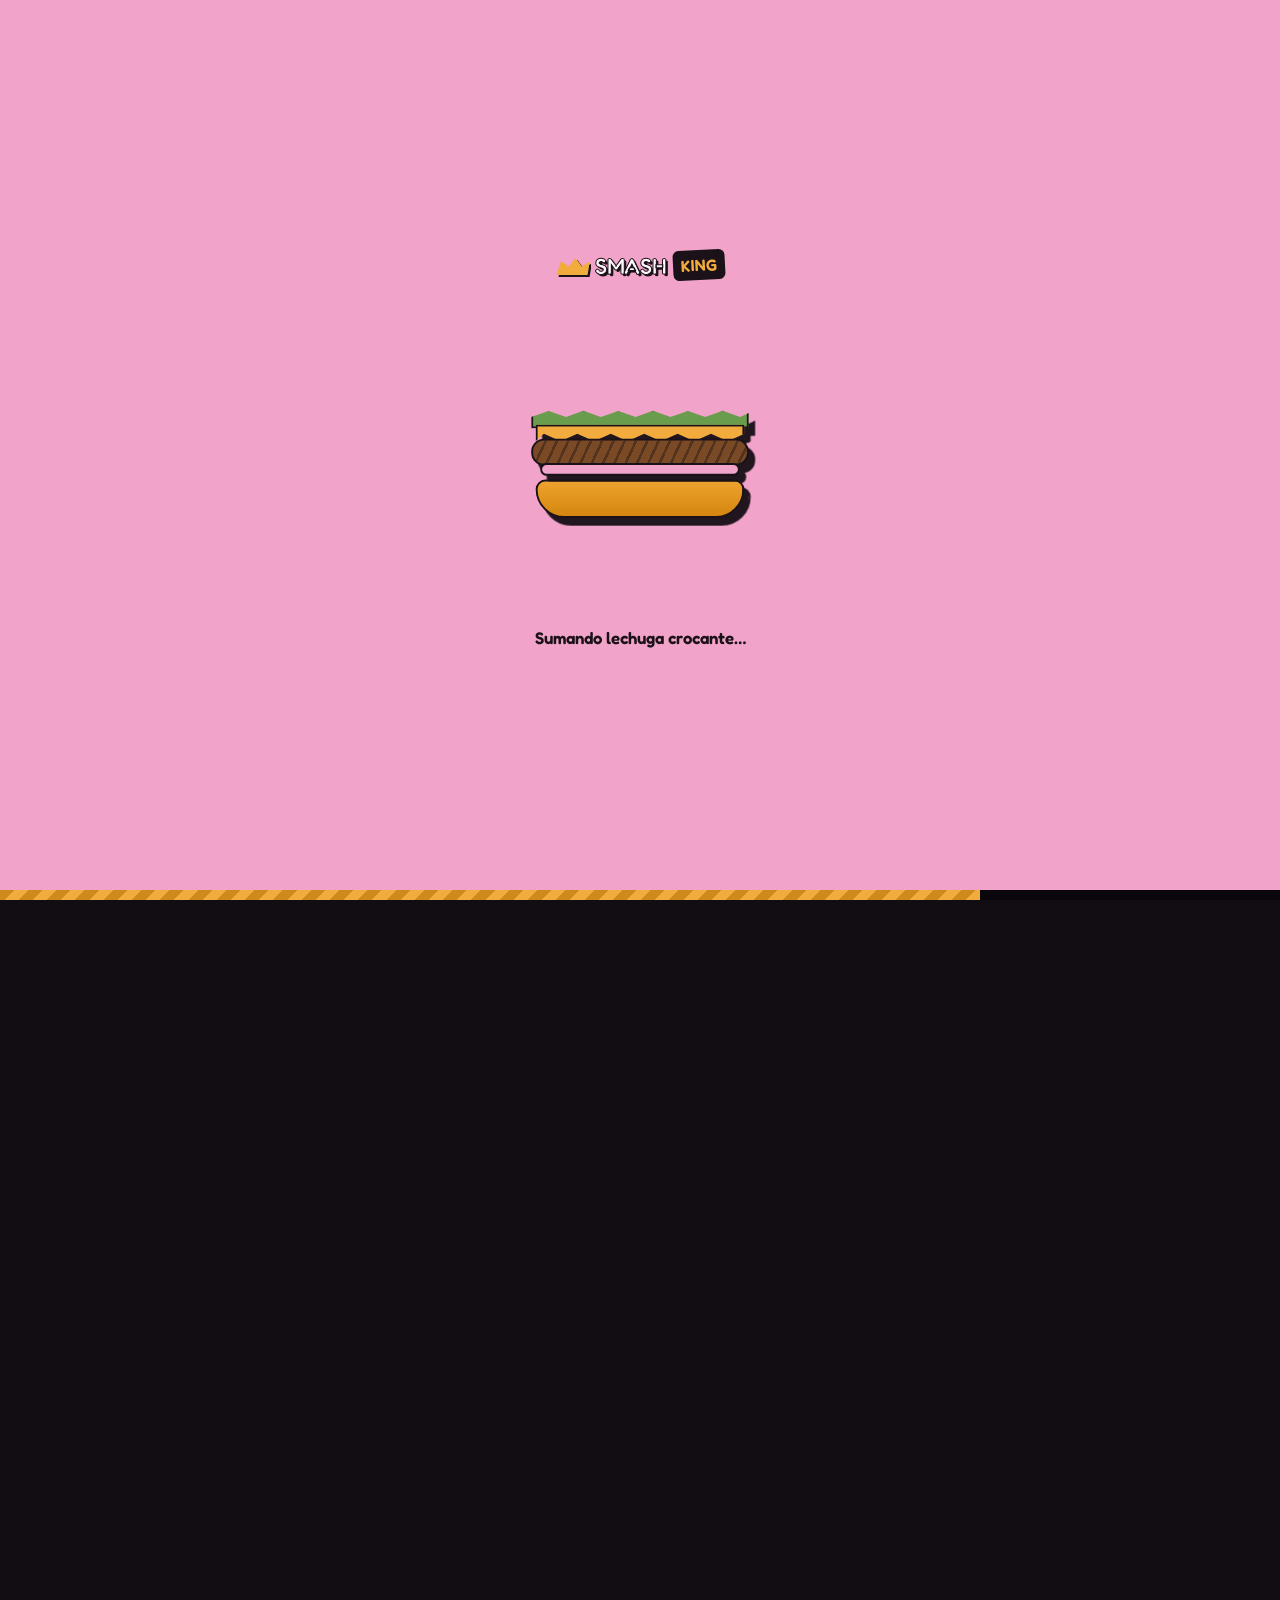
==== index.html @ 374b75e7 "Bring up Smash King site from the Smash Burger skeleton Reuses the Smash Burger portfolio's function" ====
<!DOCTYPE html>
<html lang="es">
<head>
<meta charset="UTF-8" />
<meta name="viewport" content="width=device-width, initial-scale=1.0" />
<title>Smash King — Burgers &amp; Drinks</title>
<meta name="description" content="Smash King: hamburguesas smasheadas, doble medallón, cheddar derretido y papas. Pedí online o visitanos." />
<link rel="icon" href="data:image/svg+xml,%3Csvg xmlns='http://www.w3.org/2000/svg' viewBox='0 0 100 100'%3E%3Ctext y='.9em' font-size='90'%3E%F0%9F%91%91%3C/text%3E%3C/svg%3E" />
<link rel="preconnect" href="https://fonts.googleapis.com" />
<link rel="preconnect" href="https://fonts.gstatic.com" crossorigin />
<link href="https://fonts.googleapis.com/css2?family=Fredoka:wght@500;600;700&family=Nunito:wght@600;700;800&display=swap" rel="stylesheet" />
<link rel="stylesheet" href="css/style.css?v=1" />
</head>
<body class="no-scroll">

<!-- ============ PRELOADER ============ -->
<svg width="0" height="0" style="position: absolute" aria-hidden="true" focusable="false">
  <defs>
    <clipPath id="waveClip" clipPathUnits="objectBoundingBox">
      <path d="M0,0 H1 V0.82 C0.958,0.9 0.917,0.9 0.875,0.82 C0.833,0.74 0.792,0.74 0.75,0.82 C0.708,0.9 0.667,0.9 0.625,0.82 C0.583,0.74 0.542,0.74 0.5,0.82 C0.458,0.9 0.417,0.9 0.375,0.82 C0.333,0.74 0.292,0.74 0.25,0.82 C0.208,0.9 0.167,0.9 0.125,0.82 C0.083,0.74 0.042,0.74 0,0.82 Z" />
    </clipPath>
  </defs>
</svg>

<div id="preloader">
  <div class="preload-logo">
    <svg class="preload-crown" viewBox="0 0 24 16" fill="currentColor" aria-hidden="true"><path d="M1 15h22l1.6-9.6-5.6 3.6-4.6-6-4.6 6-5.6-3.6L1 15Z"/></svg>
    <span class="logo-smash">SMASH</span>
    <span class="logo-burger">KING</span>
  </div>

  <div class="css-burger preload-burger" aria-hidden="true">
    <div class="bun-top"></div>
    <div class="lettuce"></div>
    <div class="cheese"></div>
    <div class="patty"></div>
    <div class="tomato"></div>
    <div class="bun-bottom"></div>
  </div>

  <p class="preload-status" id="preloadStatus">Prendiendo la plancha…</p>

  <div class="preload-bar" aria-hidden="true">
    <div class="preload-bar-fill" id="preloadBarFill"></div>
  </div>
</div>

<div class="reveal-layer reveal-layer--orange" id="revealOrange" aria-hidden="true"></div>
<div class="reveal-layer reveal-layer--maroon" id="revealMaroon" aria-hidden="true"></div>

<!-- ============ HEADER ============ -->
<header class="site-header" id="siteHeader">
  <div class="container">
    <a href="#inicio" class="logo">
      <span class="logo-smash">SMASH</span>
      <span class="logo-burger">KING</span>
    </a>

    <nav>
      <ul class="nav-links" id="navLinks">
        <li><a href="#inicio">Inicio</a></li>
        <li><a href="#menu">Menú</a></li>
        <li><a href="#nosotros">Nosotros</a></li>
        <li><a href="#ubicacion">Ubicación</a></li>
        <li><a href="#contacto">Contacto</a></li>
        <li class="nav-links__order"><a href="#pedido" id="openOrderMobile">Pedí ahora</a></li>
      </ul>
    </nav>

    <div class="header-actions">
      <a href="#pedido" class="btn btn--primary btn--sm" id="openOrderHeader">Pedí ahora</a>
      <button class="nav-toggle" id="navToggle" aria-label="Abrir menú" aria-expanded="false">
        <span></span><span></span><span></span>
      </button>
    </div>
  </div>
</header>

<main>

  <!-- ============ HERO ============ -->
  <section class="hero" id="inicio">

    <div class="container">
      <div class="hero-copy">
        <span class="eyebrow reveal reveal--left">Burgers &amp; Drinks · dobles medallones</span>
        <h1 class="reveal reveal--left" style="transition-delay:.08s">
          El rey del<br />
          <span class="highlight text-outline">smash
            <svg viewBox="0 0 200 20" preserveAspectRatio="none" aria-hidden="true"><path d="M2 14C40 4 160 4 198 14" fill="none" stroke="var(--gold)" stroke-width="8" stroke-linecap="round"/></svg>
          </span> anda por acá
        </h1>
        <p class="reveal reveal--left" style="transition-delay:.16s">
          Doble medallón smasheado, cheddar bien derretido y esa costrita dorada
          que solo se consigue en la plancha al máximo. Sin vueltas, directo al
          antojo.
        </p>
        <div class="hero-actions reveal reveal--left" style="transition-delay:.24s">
          <a href="#menu" class="btn btn--primary">Ver menú</a>
          <a href="#ubicacion" class="btn btn--ghost">Cómo llegar</a>
        </div>

        <div class="hero-stats reveal reveal--left" style="transition-delay:.32s">
          <div>
            <strong>+15</strong>
            <span>burgers en la carta</span>
          </div>
          <div>
            <strong>👑</strong>
            <span>el rey del smash</span>
          </div>
          <div>
            <strong>100%</strong>
            <span>smasheadas al momento</span>
          </div>
        </div>
      </div>

      <div class="hero-visual reveal reveal--scale" style="transition-delay:.15s">
        <div class="hero-visual__word-clip" aria-hidden="true">
          <span class="hero-bg-word">KING</span>
        </div>
        <div class="hero-visual__glow" aria-hidden="true"></div>
        <div class="hero-visual__ring" aria-hidden="true"></div>
        <div class="hero-visual__ring hero-visual__ring--2" aria-hidden="true"></div>

        <div class="hero-mascot" aria-hidden="true">
          <svg class="hero-crown" viewBox="0 0 100 60" fill="currentColor"><path d="M4 58h92l7-40-24 15-19-25-19 25-24-15 7 40Z"/><circle cx="50" cy="6" r="6"/><circle cx="12" cy="20" r="5"/><circle cx="88" cy="20" r="5"/></svg>
          <div class="css-burger">
            <div class="bun-top"></div>
            <div class="lettuce"></div>
            <div class="cheese"></div>
            <div class="patty"></div>
            <div class="tomato"></div>
            <div class="bun-bottom"></div>
          </div>
        </div>

        <span class="hero-badge hero-badge--rating">👑<small>El rey del smash</small></span>
        <span class="hero-badge hero-badge--fresh">🔥 Recién<br />smasheada</span>
      </div>
    </div>
  </section>

  <!-- ============ FEATURE STRIP ============ -->
  <section class="feature-strip">
    <div class="container">
      <div class="feature reveal reveal--up">
        <svg viewBox="0 0 24 24" fill="none" stroke="currentColor" stroke-width="2"><path d="M12 2v6M12 16v6M4.9 4.9l4.2 4.2M14.9 14.9l4.2 4.2M2 12h6M16 12h6M4.9 19.1l4.2-4.2M14.9 9.1l4.2-4.2"/></svg>
        <div><strong>Plancha al máximo</strong><span>Sellado y dorado real</span></div>
      </div>
      <div class="feature reveal reveal--up">
        <svg viewBox="0 0 24 24" fill="none" stroke="currentColor" stroke-width="2"><path d="M12 2 2 7l10 5 10-5-10-5ZM2 17l10 5 10-5M2 12l10 5 10-5"/></svg>
        <div><strong>Doble medallón</strong><span>Más carne, más sabor</span></div>
      </div>
      <div class="feature reveal reveal--up">
        <svg viewBox="0 0 24 24" fill="none" stroke="currentColor" stroke-width="2"><path d="M4 11a8 8 0 0 1 16 0M4 11v6a2 2 0 0 0 2 2h1v-8H6a2 2 0 0 0-2 2Zm16 0v6a2 2 0 0 1-2 2h-1v-8h1a2 2 0 0 1 2 2Z"/></svg>
        <div><strong>Opción NotCo</strong><span>Alternativa vegetariana</span></div>
      </div>
      <div class="feature reveal reveal--up">
        <svg viewBox="0 0 24 24" fill="none" stroke="currentColor" stroke-width="2"><path d="M3 17h13V7H3v10ZM16 10h3l3 3v4h-6v-7ZM6 20a2 2 0 1 0 0-4 2 2 0 0 0 0 4ZM17 20a2 2 0 1 0 0-4 2 2 0 0 0 0 4Z"/></svg>
        <div><strong>Delivery rápido</strong><span>Directo a tu puerta</span></div>
      </div>
    </div>
  </section>

  <!-- ============ MENU ============ -->
  <section class="section" id="menu">
    <div class="container">
      <div class="section-head reveal reveal--up">
        <span class="eyebrow">Nuestra carta</span>
        <h2>Elegí tu <span class="highlight">smash
            <svg viewBox="0 0 200 20" preserveAspectRatio="none" aria-hidden="true"><path d="M2 14C40 4 160 4 198 14" fill="none" stroke="var(--pink)" stroke-width="8" stroke-linecap="round"/></svg>
          </span> favorita</h2>
        <p>Todas nuestras burgers se arman al momento, con la carne recién smasheada en la plancha.</p>
      </div>

      <div class="menu-grid" id="menuGrid">
        <p class="menu-loading">Cargando el menú…</p>
      </div>

      <div class="menu-cta reveal reveal--up">
        <a href="#carta" class="btn btn--secondary" id="openFullMenu">Ver carta completa</a>
      </div>
    </div>
  </section>

  <!-- ============ ABOUT ============ -->
  <section class="section about" id="nosotros">
    <div class="container">
      <div class="about-visual reveal reveal--left">
        <div class="about-carousel" id="aboutCarousel">
          <div class="about-carousel__track" id="aboutCarouselTrack"></div>
          <div class="about-carousel__dots" id="aboutDots"></div>
        </div>
        <span class="about-badge">Only Smash<br />Burger</span>
      </div>

      <div class="about-copy">
        <span class="eyebrow reveal reveal--right">Nuestra historia</span>
        <h2 class="reveal reveal--right" style="transition-delay:.08s">El rey del smash del barrio</h2>
        <p class="reveal reveal--right" style="transition-delay:.14s">
          Empezamos con una plancha, una receta y la idea de que una hamburguesa
          smasheada bien hecha no necesita nada más. Hoy seguimos cocinando cada
          medallón al momento, sin atajos ni ingredientes de más.
        </p>
        <p class="reveal reveal--right" style="transition-delay:.2s">
          Doble medallón, cheddar bien derretido y esa cocción a fuego fuerte que
          deja la corteza dorada y crocante. Así de simple, así de rico.
        </p>

        <ul class="about-list reveal reveal--right" style="transition-delay:.26s">
          <li>
            <svg viewBox="0 0 24 24" fill="none" stroke="currentColor" stroke-width="2"><path d="m5 13 4 4L19 7"/></svg>
            Medallones smasheados al momento
          </li>
          <li>
            <svg viewBox="0 0 24 24" fill="none" stroke="currentColor" stroke-width="2"><path d="m5 13 4 4L19 7"/></svg>
            Opción vegetariana con medallón NotCo
          </li>
          <li>
            <svg viewBox="0 0 24 24" fill="none" stroke="currentColor" stroke-width="2"><path d="m5 13 4 4L19 7"/></svg>
            Papas y extras para armar tu combo
          </li>
        </ul>
      </div>
    </div>
  </section>

  <!-- ============ UBICACION ============ -->
  <section class="section location" id="ubicacion">
    <div class="container">
      <div class="location-card reveal reveal--left">
        <span class="eyebrow">Visitanos</span>
        <h3>Ubicación y horarios</h3>

        <div class="info-row">
          <svg viewBox="0 0 24 24" fill="none" stroke="currentColor" stroke-width="2"><path d="M12 21s7-6.5 7-12a7 7 0 1 0-14 0c0 5.5 7 12 7 12Z"/><circle cx="12" cy="9" r="2.5"/></svg>
          <div>
            <strong>Dirección</strong>
            <span>Completá tu dirección real acá</span>
          </div>
        </div>

        <div class="info-row">
          <svg viewBox="0 0 24 24" fill="none" stroke="currentColor" stroke-width="2"><path d="M22 16.9v3a2 2 0 0 1-2.2 2 19.8 19.8 0 0 1-8.6-3.1 19.5 19.5 0 0 1-6-6 19.8 19.8 0 0 1-3.1-8.7A2 2 0 0 1 4.1 2h3a2 2 0 0 1 2 1.7c.1 1 .3 2 .7 3a2 2 0 0 1-.4 2.1L8 10.2a16 16 0 0 0 6 6l1.4-1.4a2 2 0 0 1 2.1-.4c1 .4 2 .6 3 .7a2 2 0 0 1 1.5 2Z"/></svg>
          <div>
            <strong>Teléfono / WhatsApp</strong>
            <span>Completá tu número real acá</span>
          </div>
        </div>

        <div class="info-row">
          <svg viewBox="0 0 24 24" fill="none" stroke="currentColor" stroke-width="2"><rect x="3" y="5" width="18" height="16" rx="2"/><path d="M16 3v4M8 3v4M3 11h18"/></svg>
          <div>
            <strong>Horarios</strong>
            <span>Todos los días</span>
          </div>
        </div>

        <table class="hours-table">
          <tr><td>Lunes – Jueves</td><td>19:00 – 00:00</td></tr>
          <tr><td>Viernes – Sábado</td><td>19:00 – 01:30</td></tr>
          <tr><td>Domingo</td><td>19:00 – 23:30</td></tr>
        </table>
      </div>

      <a class="map-frame reveal reveal--right" id="mapFrame" href="https://www.google.com/maps/search/?api=1&query=Smash+King+Burgers" target="_blank" rel="noopener" aria-label="Abrir nuestra ubicación en Google Maps">
        <div class="map-pin">
          <svg viewBox="0 0 24 24" fill="none" stroke="currentColor" stroke-width="2"><path d="M12 21s7-6.5 7-12a7 7 0 1 0-14 0c0 5.5 7 12 7 12Z"/><circle cx="12" cy="9" r="2.5"/></svg>
          <span>Estamos acá</span>
          <small class="map-pin__hint">Tocá para ver en Google Maps ↗</small>
        </div>
      </a>
    </div>
  </section>

  <!-- ============ CTA BANNER ============ -->
  <section class="cta-banner" id="contacto">
    <div class="container">
      <div class="reveal reveal--up">
        <h2>¿Tenés hambre?</h2>
        <p>Pedí por WhatsApp o delivery y te la llevamos recién smasheada.</p>
      </div>
      <a href="#pedido" class="btn btn--secondary reveal reveal--up" style="transition-delay:.1s" id="openOrderCta">Pedir por WhatsApp</a>
    </div>
  </section>

</main>

<!-- ============ CARTA COMPLETA (vista a pantalla completa) ============ -->
<section class="full-menu" id="fullMenu" aria-hidden="true">
  <div class="full-menu__top">
    <div class="container full-menu__top-inner">
      <span class="logo">
        <span class="logo-smash">SMASH</span>
        <span class="logo-burger">KING</span>
      </span>
      <button class="btn btn--ghost btn--sm full-menu__back" id="fullMenuBack" type="button">
        <svg viewBox="0 0 24 24" fill="none" stroke="currentColor" stroke-width="2"><path d="M19 12H5M12 19l-7-7 7-7"/></svg>
        Volver al inicio
      </button>
    </div>
  </div>

  <div class="container">
    <div class="section-head">
      <span class="eyebrow">Carta completa</span>
      <h2>Todo nuestro <span class="highlight">menú
          <svg viewBox="0 0 200 20" preserveAspectRatio="none" aria-hidden="true"><path d="M2 14C40 4 160 4 198 14" fill="none" stroke="var(--pink)" stroke-width="8" stroke-linecap="round"/></svg>
        </span></h2>
      <p>Elegí tu smash favorita, todas hechas al momento en la plancha.</p>
    </div>

    <div class="menu-grid" id="fullMenuGrid">
      <p class="menu-loading">Cargando el menú…</p>
    </div>
  </div>
</section>

<!-- ============ PEDIDO (armar pedido y enviar por WhatsApp) ============ -->
<section class="full-menu order-view" id="orderView" aria-hidden="true">
  <div class="full-menu__top">
    <div class="container full-menu__top-inner">
      <span class="logo">
        <span class="logo-smash">SMASH</span>
        <span class="logo-burger">KING</span>
      </span>
      <button class="btn btn--ghost btn--sm full-menu__back" id="orderBack" type="button">
        <svg viewBox="0 0 24 24" fill="none" stroke="currentColor" stroke-width="2"><path d="M19 12H5M12 19l-7-7 7-7"/></svg>
        Volver al inicio
      </button>
    </div>
  </div>

  <div class="container">
    <div class="section-head">
      <span class="eyebrow">Pedí online</span>
      <h2>Armá tu <span class="highlight">pedido
          <svg viewBox="0 0 200 20" preserveAspectRatio="none" aria-hidden="true"><path d="M2 14C40 4 160 4 198 14" fill="none" stroke="var(--pink)" stroke-width="8" stroke-linecap="round"/></svg>
        </span></h2>
      <p>Elegí tu burger, sumá papas y extras: armamos el mensaje y lo mandás por WhatsApp con un toque.</p>
    </div>

    <div class="order-layout">
      <div class="order-builder">
        <h3 class="order-builder__title">1. Elegí tu hamburguesa</h3>
        <div class="order-list" id="orderBurgers">
          <p class="menu-loading">Cargando el menú…</p>
        </div>

        <h3 class="order-builder__title">2. Sumá unas papas</h3>
        <div class="order-list" id="orderFries"></div>
      </div>

      <aside class="order-cart" id="orderCart">
        <h3 class="order-cart__title">3. Tu pedido</h3>
        <div class="order-cart__items" id="orderCartItems">
          <p class="order-cart__empty">Todavía no agregaste nada.</p>
        </div>

        <div class="order-field">
          <label>Forma de entrega</label>
          <div class="order-toggle" id="orderFulfillment">
            <button type="button" class="order-toggle__btn is-active" data-value="takeaway">Retiro en el local</button>
            <button type="button" class="order-toggle__btn" data-value="delivery">Delivery</button>
          </div>
        </div>

        <div class="order-field" id="orderAddressField" hidden>
          <label for="orderAddress">Dirección de entrega</label>
          <textarea id="orderAddress" rows="2" placeholder="Calle, número, piso/depto, referencias"></textarea>
        </div>

        <div class="order-field">
          <label>Forma de pago</label>
          <div class="order-toggle" id="orderPayment">
            <button type="button" class="order-toggle__btn is-active" data-value="efectivo">Efectivo</button>
            <button type="button" class="order-toggle__btn" data-value="transferencia">Transferencia</button>
          </div>
        </div>

        <div class="order-field">
          <label for="orderName">Tu nombre</label>
          <input type="text" id="orderName" placeholder="¿A nombre de quién?" />
        </div>

        <div class="order-total">
          <span>Total</span>
          <strong id="orderTotal">$0</strong>
        </div>

        <p class="order-error" id="orderError" hidden></p>

        <button type="button" class="btn btn--primary order-send" id="orderSend">
          <svg viewBox="0 0 24 24" fill="currentColor" aria-hidden="true"><path d="M17.5 14.4c-.3-.1-1.6-.8-1.9-.9-.2-.1-.4-.1-.6.1-.2.3-.7.9-.8 1-.2.2-.3.2-.5.1-.3-.1-1.2-.4-2.2-1.4-.8-.7-1.4-1.6-1.5-1.9-.2-.3 0-.4.1-.6l.4-.5c.1-.1.2-.3.2-.4.1-.2 0-.3 0-.4-.1-.1-.6-1.4-.8-1.9-.2-.5-.4-.4-.6-.4h-.5c-.2 0-.4.1-.6.3-.2.3-.8.8-.8 1.9 0 1.1.8 2.2.9 2.4.1.2 1.6 2.5 4 3.5.6.2 1 .4 1.3.5.6.2 1.1.1 1.5.1.5-.1 1.6-.6 1.8-1.3.2-.6.2-1.1.1-1.3-.1-.1-.2-.2-.5-.3Z"/><path d="M12 2C6.5 2 2 6.5 2 12c0 1.8.5 3.5 1.3 5L2 22l5.2-1.4c1.4.8 3.1 1.2 4.8 1.2 5.5 0 10-4.5 10-10S17.5 2 12 2Zm0 18.1c-1.6 0-3.1-.4-4.4-1.2l-.3-.2-3.1.8.8-3-.2-.3c-.9-1.4-1.3-3-1.3-4.6C3.5 7.3 7.3 3.5 12 3.5s8.5 3.8 8.5 8.5-3.8 8.1-8.5 8.1Z"/></svg>
          Enviar pedido por WhatsApp
        </button>
      </aside>
    </div>
  </div>
</section>

<!-- ============ FOOTER ============ -->
<footer class="site-footer">
  <div class="container">
    <div class="footer-top">
      <div class="footer-brand">
        <a href="#inicio" class="logo">
          <span class="logo-smash">SMASH</span>
          <span class="logo-burger">KING</span>
        </a>
        <p>Burgers &amp; Drinks. Doble medallón smasheado, cheddar derretido y mucho sabor. Todos los días desde las 19:00.</p>
        <div class="social-row">
          <a href="#" aria-label="Instagram">
            <svg viewBox="0 0 24 24" fill="none" stroke="currentColor" stroke-width="2"><rect x="3" y="3" width="18" height="18" rx="5"/><circle cx="12" cy="12" r="4"/><circle cx="17.5" cy="6.5" r="1"/></svg>
          </a>
          <a href="#" aria-label="WhatsApp">
            <svg viewBox="0 0 24 24" fill="none" stroke="currentColor" stroke-width="2"><path d="M22 16.9v3a2 2 0 0 1-2.2 2 19.8 19.8 0 0 1-8.6-3.1 19.5 19.5 0 0 1-6-6 19.8 19.8 0 0 1-3.1-8.7A2 2 0 0 1 4.1 2h3a2 2 0 0 1 2 1.7c.1 1 .3 2 .7 3a2 2 0 0 1-.4 2.1L8 10.2a16 16 0 0 0 6 6l1.4-1.4a2 2 0 0 1 2.1-.4c1 .4 2 .6 3 .7a2 2 0 0 1 1.5 2Z"/></svg>
          </a>
          <a href="#" aria-label="Facebook">
            <svg viewBox="0 0 24 24" fill="none" stroke="currentColor" stroke-width="2"><path d="M14 9h3V6h-3a4 4 0 0 0-4 4v2H7v3h3v6h3v-6h3l1-3h-4v-2a1 1 0 0 1 1-1Z"/></svg>
          </a>
        </div>
      </div>

      <div class="footer-col">
        <h4>Navegación</h4>
        <ul>
          <li><a href="#inicio">Inicio</a></li>
          <li><a href="#menu">Menú</a></li>
          <li><a href="#nosotros">Nosotros</a></li>
          <li><a href="#ubicacion">Ubicación</a></li>
        </ul>
      </div>

      <div class="footer-col">
        <h4>Contacto</h4>
        <ul>
          <li><a href="#ubicacion">Completá tu teléfono real</a></li>
          <li><a href="mailto:hola@smashking.com">hola@smashking.com</a></li>
          <li><a href="#ubicacion">Completá tu dirección real</a></li>
        </ul>
      </div>
    </div>

    <div class="footer-bottom">
      <span>© <span id="year"></span> Smash King. Todos los derechos reservados.</span>
      <span>Only Smash Burger 🔥</span>
    </div>
  </div>
</footer>

<a href="#pedido" class="btn btn--primary order-float" id="openOrderFloating" aria-label="Hacer pedido">Hacer pedido</a>

<script src="js/main.js?v=1"></script>
<script src="js/order.js?v=1"></script>
<script src="js/about-carousel.js?v=1"></script>
</body>
</html>
---- css/style.css ----
/* =========================================================
   SMASH KING — Design tokens
   ========================================================= */
:root {
  --black: #120c13;
  --black-soft: #1d151f;
  --surface: #fdf1f7;
  --surface-dark: #ecd8e5;
  --ink: #1b1119;
  --ink-soft: #5c4552;
  --pink: #f2a3c9;
  --pink-dark: #cf6f9f;
  --gold: #f2ac3e;
  --gold-dark: #cf8a1e;
  --magenta: #b23a68;
  --void: #0a060b;
  --white: #fff8fb;

  --font-display: "Fredoka", "Baloo 2", sans-serif;
  --font-body: "Nunito", "Poppins", sans-serif;

  --border: 3px solid var(--ink);
  --border-thin: 2px solid var(--ink);
  --shadow-hard: 6px 6px 0 var(--pink);
  --shadow-hard-sm: 4px 4px 0 var(--pink);
  --shadow-hard-lg: 9px 9px 0 var(--pink);

  --radius: 18px;
  --radius-lg: 28px;

  --container: 1180px;
}

/* Legacy aliases kept so the rest of the stylesheet (copied from the
   Smash Burger skeleton) can keep referencing the original token names. */
:root {
  --cream: var(--black);
  --cream-light: var(--surface);
  --cream-dark: var(--surface-dark);
  --red: var(--pink);
  --red-dark: var(--pink-dark);
  --yellow: var(--gold);
  --yellow-dark: var(--gold-dark);
  --orange: var(--magenta);
  --maroon: var(--void);
}

/* =========================================================
   Scroll reveal (elements slide/fade in on scroll)
   ========================================================= */
.reveal {
  opacity: 0;
  translate: 0 42px;
  scale: 1;
  transition: opacity 0.75s cubic-bezier(0.16, 0.84, 0.44, 1),
    translate 0.75s cubic-bezier(0.16, 0.84, 0.44, 1),
    scale 0.75s cubic-bezier(0.16, 0.84, 0.44, 1);
  will-change: opacity, translate, scale;
}

.reveal--left { translate: -56px 0; }
.reveal--right { translate: 56px 0; }
.reveal--up { translate: 0 42px; }
.reveal--scale { translate: 0 0; scale: 0.88; }

.reveal.is-visible {
  opacity: 1;
  translate: 0 0;
  scale: 1;
}

.feature-strip .feature.reveal:nth-child(2) { transition-delay: 0.08s; }
.feature-strip .feature.reveal:nth-child(3) { transition-delay: 0.16s; }
.feature-strip .feature.reveal:nth-child(4) { transition-delay: 0.24s; }

.about-list.reveal li { transition: opacity 0.4s ease, translate 0.4s ease; }

.menu-card.reveal {
  transition: opacity 0.75s cubic-bezier(0.16, 0.84, 0.44, 1),
    translate 0.75s cubic-bezier(0.16, 0.84, 0.44, 1),
    transform 0.15s ease,
    box-shadow 0.15s ease;
}

.btn.reveal {
  transition: opacity 0.75s cubic-bezier(0.16, 0.84, 0.44, 1),
    translate 0.75s cubic-bezier(0.16, 0.84, 0.44, 1),
    transform 0.12s ease,
    box-shadow 0.12s ease;
}

@media (prefers-reduced-motion: reduce) {
  .reveal {
    opacity: 1 !important;
    translate: 0 0 !important;
    scale: 1 !important;
    transition: none !important;
  }
  .hero-visual__glow,
  .hero-visual__ring,
  .hero-mascot,
  .hero-badge--fresh {
    animation: none !important;
  }
}

/* =========================================================
   Reset
   ========================================================= */
* { margin: 0; padding: 0; box-sizing: border-box; }

html { scroll-behavior: smooth; overflow-x: hidden; }

body {
  background: var(--black);
  color: var(--surface);
  font-family: var(--font-body);
  font-weight: 600;
  line-height: 1.5;
  overflow-x: hidden;
  max-width: 100vw;
}

body.no-scroll { overflow: hidden; height: 100vh; }

img, svg { display: block; max-width: 100%; }

a { color: inherit; text-decoration: none; }

ul { list-style: none; }

button { font-family: inherit; cursor: pointer; border: none; background: none; }

h1, h2, h3, h4 {
  font-family: var(--font-display);
  font-weight: 600;
  line-height: 1.05;
  color: var(--surface);
}

.container {
  width: 100%;
  max-width: var(--container);
  margin: 0 auto;
  padding: 0 24px;
}

.section { padding: 96px 0; position: relative; }
.section--tight { padding: 64px 0; }

.section-head {
  text-align: center;
  max-width: 620px;
  margin: 0 auto 56px;
}

.eyebrow {
  display: inline-block;
  font-family: var(--font-display);
  font-size: 0.85rem;
  letter-spacing: 0.14em;
  text-transform: uppercase;
  color: var(--pink);
  background: var(--white);
  border: var(--border-thin);
  border-radius: 999px;
  padding: 6px 18px;
  box-shadow: var(--shadow-hard-sm);
  margin-bottom: 18px;
}

.section-head h2 {
  font-size: clamp(2rem, 4vw, 2.75rem);
  margin-bottom: 14px;
}

.section-head p {
  color: var(--surface-dark);
  font-size: 1.05rem;
}

.text-outline {
  color: var(--pink);
  -webkit-text-stroke: 1px var(--ink);
  text-shadow:
    -3px -3px 0 var(--white),
    3px -3px 0 var(--white),
    -3px 3px 0 var(--white),
    3px 3px 0 var(--white),
    0 3px 0 var(--white),
    0 -3px 0 var(--white),
    3px 0 0 var(--white),
    -3px 0 0 var(--white),
    6px 6px 0 var(--ink);
}

.text-outline--yellow { color: var(--gold); }

.highlight {
  position: relative;
  white-space: nowrap;
}

.highlight svg {
  position: absolute;
  left: -4%;
  bottom: -0.35em;
  width: 108%;
  height: 0.5em;
  z-index: -1;
}

/* =========================================================
   Buttons
   ========================================================= */
.btn {
  display: inline-flex;
  align-items: center;
  justify-content: center;
  gap: 8px;
  font-family: var(--font-display);
  font-size: 1rem;
  letter-spacing: 0.02em;
  padding: 14px 30px;
  border-radius: 999px;
  border: var(--border-thin);
  box-shadow: var(--shadow-hard-sm);
  transition: transform 0.12s ease, box-shadow 0.12s ease;
  white-space: nowrap;
}

.btn:active,
.btn:hover {
  transform: translate(3px, 3px);
  box-shadow: 1px 1px 0 var(--pink);
}

.btn--primary { background: var(--pink); color: var(--ink); }
.btn--secondary { background: var(--gold); color: var(--ink); }
.btn--ghost { background: var(--surface); color: var(--ink); }

.btn--sm { padding: 10px 20px; font-size: 0.9rem; }

.order-float {
  position: fixed;
  right: 24px;
  bottom: 24px;
  z-index: 400;
}

@media (max-width: 720px) {
  .order-float {
    right: 16px;
    bottom: 16px;
    padding: 12px 22px;
    font-size: 0.9rem;
  }

  .footer-bottom { padding-bottom: 64px; }
}

/* =========================================================
   Preloader
   ========================================================= */
#preloader,
.reveal-layer {
  position: fixed;
  inset: 0;
  transition: transform 0.8s cubic-bezier(0.76, 0, 0.24, 1);
}

#preloader {
  z-index: 999;
  background: var(--pink);
  display: flex;
  flex-direction: column;
  align-items: center;
  justify-content: center;
  gap: 22px;
}

#preloader.leave { clip-path: url(#waveClip); transform: translateY(-100%); }

.reveal-layer {
  clip-path: url(#waveClip);
  transform: translateY(0);
}

.reveal-layer--orange { z-index: 998; background: var(--magenta); }
.reveal-layer--maroon { z-index: 997; background: var(--void); }
.reveal-layer.leave { transform: translateY(-100%); }

.preload-logo {
  font-family: var(--font-display);
  font-size: 1.4rem;
  display: flex;
  align-items: center;
  gap: 6px;
}

.preload-logo .logo-smash {
  color: var(--white);
  -webkit-text-stroke: 1px var(--ink);
  text-shadow: 2px 2px 0 var(--ink);
}

.preload-logo .logo-burger {
  color: var(--gold);
  background: var(--ink);
  padding: 3px 8px;
  border-radius: 6px;
  font-size: 1rem;
  transform: rotate(-3deg);
}

.preload-crown { width: 34px; height: 34px; color: var(--gold); filter: drop-shadow(2px 2px 0 var(--ink)); }

.preload-burger {
  transform: scale(0.64);
  filter: drop-shadow(8px 10px 0 rgba(10, 6, 11, 0.55));
}

.preload-burger > div {
  opacity: 0;
  transform: translateY(20px) scale(0.85);
  transition: opacity 0.45s cubic-bezier(0.34, 1.56, 0.64, 1),
    transform 0.45s cubic-bezier(0.34, 1.56, 0.64, 1);
}

.preload-burger > div.is-visible { opacity: 1; transform: translateY(0) scale(1); }

.preload-status {
  font-family: var(--font-display);
  font-size: 1.05rem;
  color: var(--ink);
  min-height: 1.4em;
}

.preload-bar {
  position: absolute;
  left: 0;
  right: 0;
  bottom: 0;
  height: 10px;
  background: var(--void);
  z-index: 2;
}

.preload-bar-fill {
  height: 100%;
  width: 0%;
  background: repeating-linear-gradient(
    -45deg,
    var(--gold) 0px,
    var(--gold) 10px,
    var(--gold-dark) 10px,
    var(--gold-dark) 20px
  );
  transition: width 0.15s linear;
}

/* =========================================================
   Header
   ========================================================= */
.site-header {
  position: fixed;
  top: 0;
  left: 0;
  right: 0;
  z-index: 200;
  padding: 18px 0;
  transition: background 0.3s ease, box-shadow 0.3s ease, padding 0.3s ease, border-color 0.3s ease;
}

.site-header.is-scrolled {
  background: var(--black);
  border-bottom: 2px solid var(--pink);
  padding: 12px 0;
}

.site-header .container {
  display: flex;
  align-items: center;
  justify-content: space-between;
  gap: 16px;
}

.logo {
  display: flex;
  align-items: baseline;
  gap: 6px;
  font-family: var(--font-display);
  font-size: 1.5rem;
}

.logo .logo-smash {
  color: var(--pink);
  -webkit-text-stroke: 1px var(--ink);
  text-shadow: 2px 2px 0 var(--ink);
}

.logo .logo-burger {
  color: var(--gold-dark);
  font-size: 1rem;
  background: var(--ink);
  padding: 3px 8px;
  border-radius: 6px;
  transform: rotate(-3deg);
}

.nav-links {
  display: flex;
  align-items: center;
  gap: 32px;
  font-family: var(--font-display);
  font-size: 0.95rem;
}

.nav-links a {
  position: relative;
  padding-bottom: 4px;
}

.nav-links a::after {
  content: "";
  position: absolute;
  left: 0;
  bottom: 0;
  width: 0%;
  height: 3px;
  background: var(--pink);
  border-radius: 2px;
  transition: width 0.2s ease;
}

.nav-links a:hover::after { width: 100%; }

.nav-links__order { display: none; }

.header-actions { display: flex; align-items: center; gap: 14px; }

.nav-toggle {
  display: none;
  flex-direction: column;
  gap: 5px;
  padding: 10px;
  border: var(--border-thin);
  border-radius: 10px;
  background: var(--surface);
  box-shadow: var(--shadow-hard-sm);
}

.nav-toggle span {
  width: 22px;
  height: 3px;
  background: var(--ink);
  border-radius: 2px;
  transition: transform 0.25s ease, opacity 0.25s ease;
}

.nav-toggle.is-open span:nth-child(1) { transform: translateY(8px) rotate(45deg); }
.nav-toggle.is-open span:nth-child(2) { opacity: 0; }
.nav-toggle.is-open span:nth-child(3) { transform: translateY(-8px) rotate(-45deg); }

/* =========================================================
   Hero
   ========================================================= */
.hero {
  position: relative;
  min-height: 100vh;
  display: flex;
  align-items: center;
  padding-top: 110px;
  overflow: hidden;
}

.hero-bg-word {
  position: absolute;
  top: 50%;
  left: 50%;
  transform: translate(-50%, -50%);
  font-family: var(--font-display);
  font-size: clamp(6rem, 16vw, 13rem);
  color: var(--black-soft);
  z-index: 0;
  white-space: nowrap;
  user-select: none;
  pointer-events: none;
}

.hero .container {
  position: relative;
  z-index: 1;
  display: grid;
  grid-template-columns: 1.1fr 0.9fr;
  align-items: center;
  gap: 40px;
}

.hero-copy { min-width: 0; }

.hero-copy .eyebrow { margin-bottom: 22px; }

.hero-copy h1 {
  font-size: clamp(2.6rem, 5.4vw, 4.4rem);
  margin-bottom: 22px;
}

.hero-copy p {
  font-size: 1.15rem;
  color: var(--surface-dark);
  max-width: 480px;
  margin-bottom: 32px;
}

.hero-actions { display: flex; flex-wrap: wrap; gap: 16px; margin-bottom: 20px; }

.hero-stats {
  display: flex;
  gap: 28px;
  margin-top: 36px;
}

.hero-stats div { text-align: left; }

.hero-stats strong {
  display: block;
  font-family: var(--font-display);
  font-size: 1.6rem;
  color: var(--pink);
}

.hero-stats span { font-size: 0.85rem; color: var(--surface-dark); }

.hero-visual {
  position: relative;
  display: flex;
  align-items: center;
  justify-content: center;
  min-width: 0;
  min-height: 480px;
}

.hero-visual__word-clip {
  position: absolute;
  inset: 0;
  overflow: hidden;
  z-index: 0;
  pointer-events: none;
}

.hero-visual__glow {
  position: absolute;
  width: min(620px, 88vw);
  height: min(620px, 88vw);
  background: radial-gradient(circle, var(--pink) 0%, rgba(242, 163, 201, 0) 70%);
  border-radius: 50%;
  opacity: 0.4;
  z-index: 0;
  animation: heroFloat 6s ease-in-out infinite;
}

.hero-visual__ring {
  position: absolute;
  width: min(460px, 74vw);
  height: min(460px, 74vw);
  border: 3px dashed var(--surface);
  border-radius: 50%;
  opacity: 0.14;
  z-index: 0;
  animation: heroSpin 40s linear infinite;
}

.hero-visual__ring--2 {
  width: min(360px, 60vw);
  height: min(360px, 60vw);
  opacity: 0.28;
  border-style: solid;
  border-color: var(--gold);
  animation-duration: 26s;
  animation-direction: reverse;
}

/* ---------- Hero mascot (CSS/SVG built — no photo dependency) ---------- */
.hero-mascot {
  position: relative;
  z-index: 1;
  width: min(420px, 84vw);
  display: flex;
  flex-direction: column;
  align-items: center;
  animation: heroFloat 5s ease-in-out infinite;
}

.hero-mascot .css-burger {
  width: 100%;
  height: min(300px, 66vw);
  filter: drop-shadow(0 30px 34px rgba(10, 6, 11, 0.55));
}

.hero-crown {
  width: 42%;
  margin-bottom: -14px;
  color: var(--gold);
  filter: drop-shadow(4px 4px 0 var(--ink));
  transform: rotate(-6deg);
}

.hero-badge {
  position: absolute;
  z-index: 2;
  display: flex;
  flex-direction: column;
  align-items: center;
  line-height: 1.15;
  font-family: var(--font-display);
  font-size: 1rem;
  text-align: center;
  background: var(--white);
  color: var(--pink-dark);
  border: var(--border-thin);
  border-radius: 999px;
  padding: 12px 18px;
  box-shadow: var(--shadow-hard-sm);
}

.hero-badge small {
  font-family: var(--font-body);
  font-size: 0.68rem;
  color: var(--ink-soft);
  font-weight: 700;
}

.hero-badge--rating {
  top: 6%;
  right: 2%;
  animation: heroFloat 4.5s ease-in-out infinite;
}

.hero-badge--fresh {
  bottom: 10%;
  left: -2%;
  color: var(--ink);
  border-radius: 24px;
  animation: heroFloat 4s ease-in-out infinite reverse;
}

@keyframes heroFloat {
  0%, 100% { transform: translateY(0); }
  50% { transform: translateY(-16px); }
}

@keyframes heroSpin {
  to { transform: rotate(360deg); }
}

/* CSS burger illustration (shared by preloader + hero mascot) */
.css-burger {
  position: relative;
  width: min(340px, 80vw);
  height: 300px;
  filter: drop-shadow(10px 12px 0 rgba(10, 6, 11, 0.9));
}

.css-burger .bun-top {
  position: absolute;
  top: 0;
  left: 4%;
  width: 92%;
  height: 92px;
  background: linear-gradient(180deg, #f2b23a 0%, #e08f1d 100%);
  border: var(--border);
  border-radius: 160px 160px 26px 26px;
  background-image:
    radial-gradient(circle, var(--ink) 3px, transparent 3px),
    linear-gradient(180deg, #f2b23a 0%, #e08f1d 100%);
  background-size: 34px 34px, 100% 100%;
  background-position: 10px 14px, 0 0;
  background-repeat: repeat-x, no-repeat;
}

.css-burger .lettuce {
  position: absolute;
  top: 80px;
  left: 0;
  width: 100%;
  height: 30px;
  background: #6a9c4d;
  border: var(--border);
  clip-path: polygon(
    0% 40%, 8% 10%, 16% 40%, 24% 8%, 32% 40%, 40% 10%,
    48% 40%, 56% 8%, 64% 40%, 72% 10%, 80% 40%, 88% 8%,
    96% 40%, 100% 20%, 100% 100%, 0% 100%
  );
}

.css-burger .cheese {
  position: absolute;
  top: 104px;
  left: 2%;
  width: 96%;
  height: 26px;
  background: var(--gold);
  border: var(--border);
  clip-path: polygon(
    0% 0%, 100% 0%, 100% 55%, 92% 100%, 84% 55%, 76% 100%,
    68% 55%, 60% 100%, 52% 55%, 44% 100%, 36% 55%, 28% 100%,
    20% 55%, 12% 100%, 4% 55%, 0% 100%
  );
}

.css-burger .patty {
  position: absolute;
  top: 126px;
  left: 0;
  width: 100%;
  height: 42px;
  background: #7a4a26;
  border: var(--border);
  border-radius: 20px;
  background-image: repeating-linear-gradient(
    115deg,
    rgba(10, 6, 11, 0.35) 0px,
    rgba(10, 6, 11, 0.35) 4px,
    transparent 4px,
    transparent 16px
  );
}

.css-burger .tomato {
  position: absolute;
  top: 164px;
  left: 4%;
  width: 92%;
  height: 20px;
  background: var(--pink);
  border: var(--border);
  border-radius: 12px;
}

.css-burger .bun-bottom {
  position: absolute;
  top: 190px;
  left: 2%;
  width: 96%;
  height: 60px;
  background: linear-gradient(180deg, #eda32e 0%, #d4860f 100%);
  border: var(--border);
  border-radius: 20px 20px 60px 60px;
}

.css-burger .smoke {
  position: absolute;
  top: -40px;
  right: 10%;
  width: 46px;
  height: 46px;
  border: var(--border-thin);
  border-radius: 50%;
  background: var(--surface);
  opacity: 0.9;
}

.css-burger .smoke.s2 {
  top: -68px;
  right: 22%;
  width: 30px;
  height: 30px;
  opacity: 0.6;
}

/* =========================================================
   Feature strip
   ========================================================= */
.feature-strip {
  border-top: 2px solid var(--pink);
  border-bottom: 2px solid var(--pink);
  background: var(--black-soft);
}

.feature-strip .container {
  display: grid;
  grid-template-columns: repeat(4, 1fr);
  padding: 26px 24px;
}

.feature-strip .feature {
  display: flex;
  align-items: center;
  gap: 12px;
  color: var(--surface);
  justify-content: center;
  text-align: left;
  border-right: 1px solid rgba(242, 163, 201, 0.18);
  padding: 0 14px;
}

.feature-strip .feature:last-child { border-right: none; }

.feature-strip svg { width: 30px; height: 30px; flex-shrink: 0; color: var(--gold); }

.feature-strip strong {
  display: block;
  font-family: var(--font-display);
  font-size: 0.95rem;
}

.feature-strip span { font-size: 0.8rem; color: var(--surface-dark); }

/* =========================================================
   Menu
   ========================================================= */
.menu-grid {
  display: grid;
  grid-template-columns: repeat(3, 1fr);
  gap: 30px;
}

.menu-card {
  position: relative;
  background: var(--surface);
  border: var(--border);
  border-radius: var(--radius);
  box-shadow: var(--shadow-hard);
  transition: transform 0.15s ease, box-shadow 0.15s ease;
}

.menu-card:hover {
  transform: translate(-3px, -3px);
  box-shadow: 9px 9px 0 var(--pink);
}

.menu-card__photo {
  position: relative;
  width: 100%;
  aspect-ratio: 4 / 3;
}

.menu-card__photo img {
  width: 100%;
  height: 100%;
  object-fit: cover;
  display: block;
  background: var(--surface-dark);
  border-radius: calc(var(--radius) - 3px) calc(var(--radius) - 3px) 0 0;
  border-bottom: var(--border);
}

.menu-card__photo--placeholder {
  width: 100%;
  height: 100%;
  display: flex;
  align-items: center;
  justify-content: center;
  background: repeating-linear-gradient(
    135deg,
    var(--black) 0px, var(--black) 14px,
    var(--black-soft) 14px, var(--black-soft) 28px
  );
  border-radius: calc(var(--radius) - 3px) calc(var(--radius) - 3px) 0 0;
  border-bottom: var(--border);
}

.menu-card__photo--placeholder svg {
  width: 44%;
  height: 44%;
  color: var(--pink);
  opacity: 0.85;
}

.price-tag {
  display: inline-flex;
  align-items: center;
  justify-content: center;
  font-family: var(--font-display);
  font-size: 0.85rem;
  background: var(--pink);
  color: var(--ink);
  border: var(--border-thin);
  border-radius: 50%;
  width: 68px;
  height: 68px;
  transform: rotate(6deg);
  flex-shrink: 0;
  box-shadow: var(--shadow-hard-sm);
}

.menu-card .price-tag {
  position: absolute;
  right: 16px;
  bottom: -24px;
  z-index: 2;
}

.menu-card h3 { font-size: 1.3rem; margin: 22px 22px 8px; color: var(--ink); }

.menu-card p {
  font-size: 0.92rem;
  color: var(--ink-soft);
  margin: 0 22px 18px;
  min-height: 44px;
}

.menu-card__footer {
  display: flex;
  align-items: center;
  justify-content: space-between;
  margin: 0 22px 22px;
}

.tag-pill {
  display: inline-block;
  font-size: 0.72rem;
  font-family: var(--font-display);
  text-transform: uppercase;
  letter-spacing: 0.05em;
  background: var(--ink);
  color: var(--surface);
  padding: 4px 10px;
  border-radius: 999px;
}

.menu-cta { text-align: center; margin-top: 50px; }

.menu-loading {
  grid-column: 1 / -1;
  text-align: center;
  color: var(--surface-dark);
  padding: 40px 0;
}

/* =========================================================
   About
   ========================================================= */
.about {
  background: var(--black-soft);
  color: var(--surface);
}

.about .container {
  display: grid;
  grid-template-columns: 0.9fr 1.1fr;
  gap: 60px;
  align-items: center;
}

.about-visual {
  position: relative;
  background: var(--pink);
  border: var(--border);
  border-radius: var(--radius-lg);
  box-shadow: 10px 10px 0 var(--gold);
  aspect-ratio: 4/5;
  display: flex;
  align-items: center;
  justify-content: center;
  overflow: hidden;
}

.about-carousel {
  position: relative;
  width: 100%;
  height: 100%;
}

.about-carousel__track {
  display: flex;
  width: 100%;
  height: 100%;
  transition: transform 0.6s cubic-bezier(0.65, 0, 0.35, 1);
}

.about-carousel__slide {
  flex: 0 0 100%;
  width: 100%;
  height: 100%;
}

.about-carousel__slide img {
  width: 100%;
  height: 100%;
  object-fit: cover;
  display: block;
}

.about-carousel__placeholder {
  width: 100%;
  height: 100%;
  display: flex;
  flex-direction: column;
  align-items: center;
  justify-content: center;
  gap: 14px;
  text-align: center;
  padding: 30px;
}

.about-carousel__placeholder svg {
  width: 96px;
  height: 96px;
  color: var(--ink);
  opacity: 0.8;
}

.about-carousel__placeholder p {
  font-family: var(--font-display);
  color: var(--ink);
  font-size: 1rem;
  max-width: 220px;
}

.about-carousel__dots {
  position: absolute;
  left: 0;
  right: 0;
  bottom: 16px;
  z-index: 3;
  display: flex;
  justify-content: center;
  gap: 8px;
}

.about-carousel__dot {
  width: 10px;
  height: 10px;
  border-radius: 50%;
  background: var(--white);
  border: 2px solid var(--ink);
  opacity: 0.6;
  transition: opacity 0.15s ease, transform 0.15s ease;
}

.about-carousel__dot.is-active {
  opacity: 1;
  background: var(--gold);
  transform: scale(1.2);
}

.about-badge {
  position: absolute;
  left: 22px;
  bottom: 22px;
  z-index: 2;
  font-family: var(--font-display);
  font-size: 0.95rem;
  line-height: 1.15;
  text-align: center;
  background: var(--gold);
  color: var(--ink);
  border: var(--border-thin);
  border-radius: var(--radius);
  padding: 12px 18px;
  transform: rotate(-4deg);
  box-shadow: var(--shadow-hard-sm);
}

.about h2, .about .eyebrow { color: var(--surface); }
.about .eyebrow { background: var(--ink); border-color: var(--gold); color: var(--gold); }

.about p {
  color: var(--surface-dark);
  font-size: 1.05rem;
  margin-bottom: 18px;
}

.about-list {
  display: grid;
  gap: 14px;
  margin-top: 26px;
}

.about-list li {
  display: flex;
  align-items: center;
  gap: 12px;
  font-family: var(--font-display);
  font-size: 1rem;
}

.about-list svg {
  width: 26px;
  height: 26px;
  color: var(--gold);
  flex-shrink: 0;
}

/* =========================================================
   Location
   ========================================================= */
.location .container {
  display: grid;
  grid-template-columns: 1fr 1fr;
  gap: 50px;
  align-items: stretch;
}

.location-card {
  background: var(--surface);
  border: var(--border);
  border-radius: var(--radius);
  box-shadow: var(--shadow-hard);
  padding: 40px;
}

.location-card h3 { font-size: 1.6rem; margin-bottom: 20px; color: var(--ink); }

.info-row {
  display: flex;
  gap: 14px;
  margin-bottom: 20px;
  align-items: flex-start;
}

.info-row svg { width: 26px; height: 26px; color: var(--pink-dark); flex-shrink: 0; margin-top: 2px; }
.info-row strong { display: block; font-family: var(--font-display); font-size: 0.95rem; color: var(--ink); }
.info-row span { color: var(--ink-soft); font-size: 0.92rem; }

.hours-table {
  width: 100%;
  border-collapse: collapse;
  margin-top: 8px;
}

.hours-table td {
  padding: 10px 0;
  border-bottom: 1px dashed var(--surface-dark);
  font-size: 0.95rem;
  color: var(--ink);
}

.hours-table td:first-child { font-family: var(--font-display); }
.hours-table td:last-child { text-align: right; color: var(--ink-soft); }

.map-frame {
  position: relative;
  border: var(--border);
  border-radius: var(--radius);
  box-shadow: var(--shadow-hard);
  background:
    linear-gradient(var(--surface-dark) 1px, transparent 1px) 0 0 / 40px 40px,
    linear-gradient(90deg, var(--surface-dark) 1px, transparent 1px) 0 0 / 40px 40px,
    var(--surface);
  display: flex;
  align-items: center;
  justify-content: center;
  min-height: 340px;
}

.map-pin {
  display: flex;
  flex-direction: column;
  align-items: center;
  gap: 10px;
}

.map-pin svg { width: 52px; height: 52px; color: var(--pink-dark); }
.map-pin span {
  font-family: var(--font-display);
  background: var(--ink);
  color: var(--surface);
  padding: 6px 14px;
  border-radius: 999px;
  font-size: 0.85rem;
}

.map-pin__hint {
  color: var(--ink-soft);
  font-size: 0.8rem;
  font-weight: 600;
}

.map-frame:hover .map-pin__hint,
.map-frame:focus-visible .map-pin__hint { color: var(--pink-dark); }

/* =========================================================
   CTA banner
   ========================================================= */
.cta-banner {
  background: var(--pink);
  border-top: var(--border);
  border-bottom: var(--border);
  overflow: hidden;
  position: relative;
}

.cta-banner .container {
  display: flex;
  align-items: center;
  justify-content: space-between;
  gap: 30px;
  padding-top: 60px;
  padding-bottom: 60px;
  flex-wrap: wrap;
}

.cta-banner h2 {
  color: var(--white);
  font-size: clamp(1.8rem, 3.6vw, 2.6rem);
  -webkit-text-stroke: 1px var(--ink);
}

.cta-banner p { color: var(--ink); font-size: 1.05rem; }

.cta-banner .btn--secondary { box-shadow: 6px 6px 0 var(--ink); }

/* =========================================================
   Carta completa (vista a pantalla completa)
   ========================================================= */
.full-menu {
  position: fixed;
  inset: 0;
  z-index: 500;
  background: var(--black);
  overflow-y: auto;
  opacity: 0;
  visibility: hidden;
  transform: translateY(24px);
  transition: opacity 0.4s ease, transform 0.4s ease, visibility 0.4s;
  padding-bottom: 80px;
}

.full-menu.is-open {
  opacity: 1;
  visibility: visible;
  transform: translateY(0);
}

.full-menu__top {
  position: sticky;
  top: 0;
  z-index: 2;
  background: var(--black);
  border-bottom: 2px solid var(--pink);
  padding: 18px 0;
}

.full-menu__top-inner {
  display: flex;
  align-items: center;
  justify-content: space-between;
  gap: 16px;
}

.full-menu__back svg { width: 18px; height: 18px; }

.full-menu .section-head { margin-top: 56px; }

/* =========================================================
   Pedido (order builder)
   ========================================================= */
.order-view .section-head { margin-top: 56px; margin-bottom: 40px; }

.order-layout {
  display: grid;
  grid-template-columns: 1.4fr 1fr;
  gap: 36px;
  align-items: start;
  padding-bottom: 60px;
}

.order-builder__title {
  font-size: 1.15rem;
  margin: 34px 0 16px;
  color: var(--surface);
}

.order-builder__title:first-child { margin-top: 0; }

.order-list {
  display: grid;
  gap: 16px;
}

.order-item {
  display: flex;
  gap: 16px;
  background: var(--surface);
  border: var(--border);
  border-radius: var(--radius);
  box-shadow: var(--shadow-hard-sm);
  padding: 16px;
}

.order-item img {
  width: 96px;
  height: 96px;
  object-fit: cover;
  border-radius: 14px;
  border: var(--border-thin);
  flex-shrink: 0;
  background: var(--surface-dark);
}

.order-item__info { flex: 1; min-width: 0; }

.order-item__info h4 {
  display: flex;
  align-items: center;
  justify-content: space-between;
  gap: 10px;
  font-size: 1.05rem;
  color: var(--ink);
}

.order-item__price { color: var(--pink-dark); font-size: 0.95rem; white-space: nowrap; }

.order-item__info p {
  font-size: 0.88rem;
  color: var(--ink-soft);
  margin: 6px 0 12px;
}

.order-item__extras {
  display: flex;
  flex-wrap: wrap;
  gap: 8px 16px;
  margin-bottom: 14px;
}

.order-extra {
  display: flex;
  align-items: center;
  gap: 6px;
  font-size: 0.82rem;
  color: var(--ink-soft);
  cursor: pointer;
}

.order-extra input { accent-color: var(--pink-dark); width: 16px; height: 16px; }

.order-item__actions {
  display: flex;
  align-items: center;
  gap: 14px;
  flex-wrap: wrap;
}

.qty-stepper {
  display: flex;
  align-items: center;
  gap: 10px;
  border: var(--border-thin);
  border-radius: 999px;
  padding: 4px 6px;
  background: var(--white);
}

.qty-btn {
  width: 26px;
  height: 26px;
  display: flex;
  align-items: center;
  justify-content: center;
  font-family: var(--font-display);
  font-size: 1rem;
  border-radius: 50%;
  background: var(--surface);
  border: var(--border-thin);
  color: var(--ink);
}

.qty-btn:hover { background: var(--gold); }

.qty-value { min-width: 1.2em; text-align: center; font-family: var(--font-display); color: var(--ink); }

.order-cart {
  position: sticky;
  top: 100px;
  background: var(--surface);
  border: var(--border);
  border-radius: var(--radius);
  box-shadow: var(--shadow-hard);
  padding: 26px;
}

.order-cart__title { font-size: 1.2rem; margin-bottom: 16px; color: var(--ink); }

.order-cart__items {
  display: grid;
  gap: 12px;
  margin-bottom: 18px;
  max-height: 240px;
  overflow-y: auto;
}

.order-cart__empty { font-size: 0.9rem; color: var(--ink-soft); }

.cart-line {
  display: flex;
  align-items: flex-start;
  justify-content: space-between;
  gap: 10px;
  padding-bottom: 12px;
  border-bottom: 1px dashed var(--surface-dark);
  font-size: 0.9rem;
  color: var(--ink);
}

.cart-line__info { display: flex; flex-direction: column; gap: 3px; min-width: 0; }
.cart-line__extras { font-size: 0.78rem; color: var(--ink-soft); }

.cart-line__right {
  display: flex;
  align-items: center;
  gap: 10px;
  flex-shrink: 0;
  font-family: var(--font-display);
}

.cart-line__remove {
  width: 22px;
  height: 22px;
  display: flex;
  align-items: center;
  justify-content: center;
  border-radius: 50%;
  background: var(--surface-dark);
  border: var(--border-thin);
  font-size: 0.7rem;
  color: var(--ink-soft);
}

.cart-line__remove:hover { background: var(--pink); color: var(--ink); }

.order-field { margin-bottom: 16px; }

.order-field label {
  display: block;
  font-family: var(--font-display);
  font-size: 0.88rem;
  margin-bottom: 8px;
  color: var(--ink);
}

.order-field input[type="text"],
.order-field textarea {
  width: 100%;
  font-family: var(--font-body);
  font-size: 0.92rem;
  font-weight: 600;
  color: var(--ink);
  background: var(--white);
  border: var(--border-thin);
  border-radius: 12px;
  padding: 10px 14px;
  resize: vertical;
}

.order-field input[type="text"]:focus,
.order-field textarea:focus { outline: 2px solid var(--pink-dark); outline-offset: 1px; }

.order-toggle { display: flex; gap: 8px; }

.order-toggle__btn {
  flex: 1;
  font-family: var(--font-display);
  font-size: 0.82rem;
  padding: 10px 8px;
  border: var(--border-thin);
  border-radius: 12px;
  background: var(--white);
  color: var(--ink-soft);
  text-align: center;
}

.order-toggle__btn.is-active { background: var(--pink); border-color: var(--ink); color: var(--ink); }

.order-total {
  display: flex;
  align-items: center;
  justify-content: space-between;
  font-family: var(--font-display);
  font-size: 1.2rem;
  padding: 14px 0;
  border-top: var(--border-thin);
  margin-bottom: 16px;
  color: var(--ink);
}

.order-total strong { color: var(--pink-dark); font-size: 1.4rem; }

.order-error {
  background: #fbe3e0;
  color: #9c3a5f;
  border: 2px solid var(--pink-dark);
  border-radius: 10px;
  padding: 10px 14px;
  font-size: 0.85rem;
  margin-bottom: 16px;
}

.order-send {
  width: 100%;
  background: #25d366;
  border-color: var(--ink);
  color: var(--white);
}

.order-send svg { width: 20px; height: 20px; }

@media (max-width: 960px) {
  .order-layout { grid-template-columns: 1fr; }
  .order-cart { position: static; }
  .order-item { flex-direction: column; }
  .order-item img { width: 100%; height: 160px; }
}

/* =========================================================
   Footer
   ========================================================= */
.site-footer {
  background: var(--black-soft);
  color: var(--surface-dark);
  padding: 70px 0 26px;
}

.footer-top {
  display: grid;
  grid-template-columns: 1.3fr 0.7fr 1fr;
  gap: 40px;
  padding-bottom: 50px;
}

.footer-brand .logo-smash { color: var(--pink); }
.footer-brand .logo-burger { background: var(--gold); color: var(--ink); }

.footer-brand p {
  margin-top: 16px;
  font-size: 0.92rem;
  max-width: 280px;
}

.footer-col h4 {
  color: var(--surface);
  font-size: 0.95rem;
  text-transform: uppercase;
  letter-spacing: 0.06em;
  margin-bottom: 18px;
}

.footer-col ul { display: grid; gap: 12px; }
.footer-col a { font-size: 0.92rem; transition: color 0.15s ease; }
.footer-col a:hover { color: var(--gold); }

.social-row { display: flex; gap: 12px; margin-top: 6px; }

.social-row a {
  width: 42px;
  height: 42px;
  display: flex;
  align-items: center;
  justify-content: center;
  border: var(--border-thin);
  border-radius: 50%;
  background: var(--surface);
  color: var(--ink);
}

.social-row svg { width: 20px; height: 20px; }

.footer-bottom {
  border-top: 1px solid rgba(242, 163, 201, 0.18);
  padding-top: 22px;
  display: flex;
  justify-content: space-between;
  flex-wrap: wrap;
  gap: 10px;
  font-size: 0.82rem;
}

/* =========================================================
   Responsive
   ========================================================= */
@media (max-width: 960px) {
  .hero .container { grid-template-columns: 1fr; text-align: center; }
  .hero-copy p { margin-inline: auto; }
  .hero-actions, .hero-stats { justify-content: center; }
  .hero-stats div { text-align: center; }
  .hero-visual { order: -1; margin-top: 0; margin-bottom: 8px; min-height: 340px; }
  .hero-mascot { width: min(320px, 78vw); }
  .hero-badge { font-size: 0.85rem; padding: 9px 14px; }
  .hero-badge--rating { top: 2%; right: 0; }
  .hero-badge--fresh { bottom: 4%; left: -4%; }

  .about .container { grid-template-columns: 1fr; }
  .about-visual { max-width: 380px; margin: 0 auto; }

  .location .container { grid-template-columns: 1fr; }

  .menu-grid { grid-template-columns: repeat(2, 1fr); }

  .feature-strip .container { grid-template-columns: repeat(2, 1fr); row-gap: 20px; }
  .feature-strip .feature:nth-child(2n) { border-right: none; }

  .footer-top { grid-template-columns: 1fr 1fr; }
}

@media (max-width: 720px) {
  .nav-links, .header-actions .btn { display: none; }
  .nav-toggle { display: flex; }

  .nav-links.is-open {
    display: flex;
    flex-direction: column;
    position: absolute;
    top: 100%;
    left: 16px;
    right: 16px;
    background: var(--surface);
    border: var(--border);
    border-radius: var(--radius);
    box-shadow: var(--shadow-hard);
    padding: 22px;
    gap: 18px;
    align-items: flex-start;
  }

  .nav-links.is-open a { color: var(--ink); }

  .nav-links.is-open .nav-links__order {
    display: block;
    width: 100%;
    margin-top: 4px;
  }

  .nav-links.is-open .nav-links__order a {
    display: block;
    text-align: center;
    font-family: var(--font-display);
    background: var(--pink);
    color: var(--ink);
    border: var(--border-thin);
    border-radius: 999px;
    padding: 12px 20px;
    box-shadow: var(--shadow-hard-sm);
  }

  .nav-links.is-open .nav-links__order a::after { display: none; }

  .menu-grid { grid-template-columns: 1fr; }
  .footer-top { grid-template-columns: 1fr; gap: 34px; }
  .footer-bottom { flex-direction: column; text-align: center; }
}

@media (max-width: 520px) {
  .feature-strip .container { grid-template-columns: 1fr; }
  .feature-strip .feature { border-right: none; justify-content: flex-start; }

  .hero-visual__ring, .hero-visual__ring--2 { display: none; }
  .hero-badge { padding: 7px 11px; font-size: 0.72rem; }
  .hero-badge small { font-size: 0.6rem; }

  .about-badge { font-size: 0.82rem; padding: 9px 14px; left: 14px; bottom: 14px; }

  .full-menu__top-inner .logo { font-size: 1.2rem; }
  .full-menu__back { padding: 8px 14px; font-size: 0.8rem; }
}
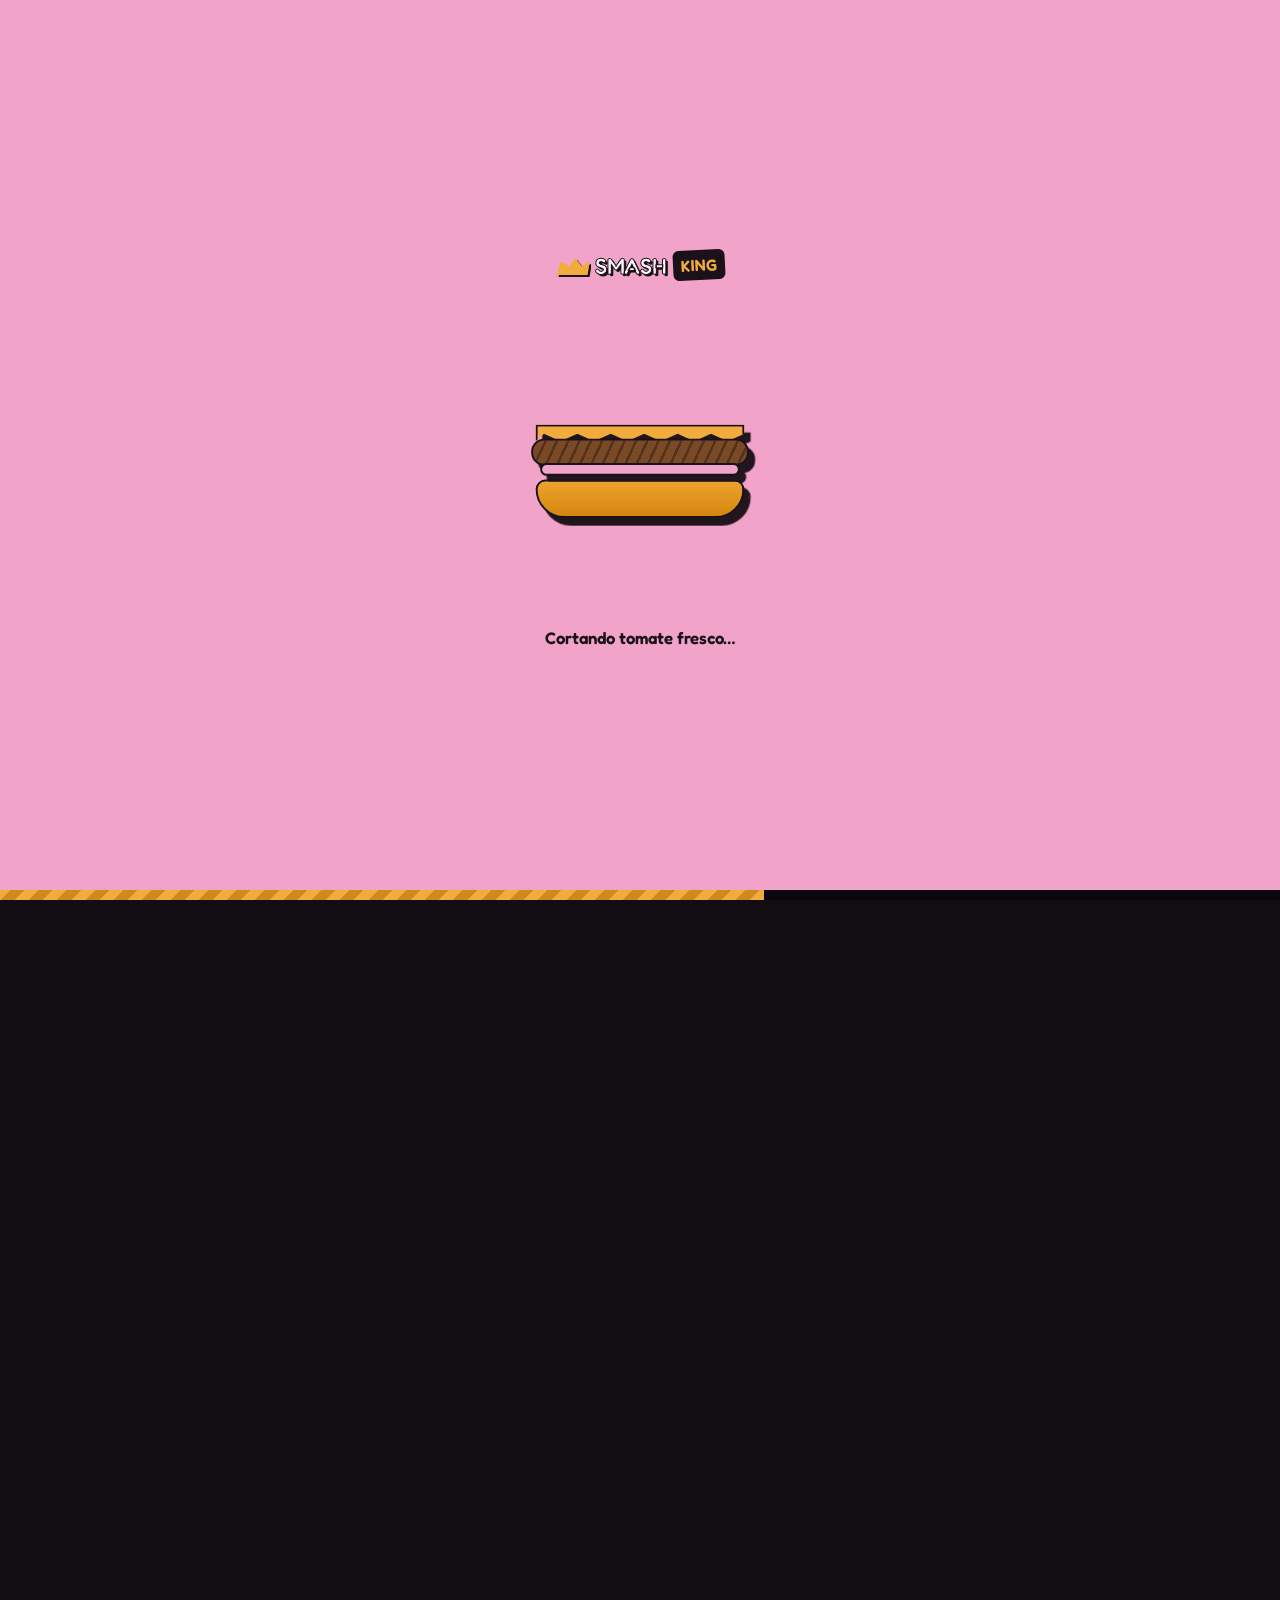
==== commit 464b9a7b: "Hero photo via admin panel + trim homepage menu to 3 items - Hero is now a real PNG (images/hero-kin" ====
--- a/index.html
+++ b/index.html
@@ -124,15 +124,12 @@
         <div class="hero-visual__ring" aria-hidden="true"></div>
         <div class="hero-visual__ring hero-visual__ring--2" aria-hidden="true"></div>
 
-        <div class="hero-mascot" aria-hidden="true">
-          <svg class="hero-crown" viewBox="0 0 100 60" fill="currentColor"><path d="M4 58h92l7-40-24 15-19-25-19 25-24-15 7 40Z"/><circle cx="50" cy="6" r="6"/><circle cx="12" cy="20" r="5"/><circle cx="88" cy="20" r="5"/></svg>
-          <div class="css-burger">
-            <div class="bun-top"></div>
-            <div class="lettuce"></div>
-            <div class="cheese"></div>
-            <div class="patty"></div>
-            <div class="tomato"></div>
-            <div class="bun-bottom"></div>
+        <div class="hero-image-wrap" id="heroImageWrap">
+          <svg class="hero-crown" viewBox="0 0 100 60" fill="currentColor" aria-hidden="true"><path d="M4 58h92l7-40-24 15-19-25-19 25-24-15 7 40Z"/><circle cx="50" cy="6" r="6"/><circle cx="12" cy="20" r="5"/><circle cx="88" cy="20" r="5"/></svg>
+          <img class="hero-cutout" id="heroImg" src="images/hero-king.png" alt="Hamburguesa Smash King" onerror="this.closest('.hero-image-wrap').classList.add('is-empty')" />
+          <div class="hero-image-placeholder">
+            <svg viewBox="0 0 24 24" fill="none" stroke="currentColor" stroke-width="1.4" aria-hidden="true"><path d="M4 11a8 8 0 0 1 16 0M3 11h18M4 11v1a2 2 0 0 0 2 2h12a2 2 0 0 0 2-2v-1M6 17h12"/></svg>
+            <p>Subí la foto de portada desde el panel de administración</p>
           </div>
         </div>
 
@@ -180,7 +177,7 @@
       </div>
 
       <div class="menu-cta reveal reveal--up">
-        <a href="#carta" class="btn btn--secondary" id="openFullMenu">Ver carta completa</a>
+        <a href="#carta" class="btn btn--secondary" id="openFullMenu">Mostrar menú completo</a>
       </div>
     </div>
   </section>
--- a/css/style.css
+++ b/css/style.css
@@ -581,30 +581,68 @@
   animation-direction: reverse;
 }
 
-/* ---------- Hero mascot (CSS/SVG built — no photo dependency) ---------- */
-.hero-mascot {
+/* ---------- Hero photo (PNG uploaded from admin.html) ---------- */
+.hero-image-wrap {
   position: relative;
   z-index: 1;
-  width: min(420px, 84vw);
-  display: flex;
-  flex-direction: column;
-  align-items: center;
+  width: min(480px, 88vw);
+  display: flex;
+  align-items: center;
+  justify-content: center;
   animation: heroFloat 5s ease-in-out infinite;
 }
 
-.hero-mascot .css-burger {
+.hero-cutout {
   width: 100%;
-  height: min(300px, 66vw);
-  filter: drop-shadow(0 30px 34px rgba(10, 6, 11, 0.55));
+  max-width: none;
+  height: auto;
+  filter: drop-shadow(0 30px 34px rgba(10, 6, 11, 0.5));
 }
 
 .hero-crown {
-  width: 42%;
-  margin-bottom: -14px;
+  position: absolute;
+  top: -6%;
+  left: 50%;
+  translate: -50% 0;
+  width: 32%;
   color: var(--gold);
   filter: drop-shadow(4px 4px 0 var(--ink));
   transform: rotate(-6deg);
-}
+  z-index: 2;
+}
+
+.hero-image-placeholder {
+  display: none;
+  flex-direction: column;
+  align-items: center;
+  justify-content: center;
+  gap: 16px;
+  text-align: center;
+  width: 100%;
+  aspect-ratio: 1 / 1;
+  max-width: 360px;
+  background: var(--black-soft);
+  border: 3px dashed var(--pink);
+  border-radius: 50%;
+  padding: 40px;
+}
+
+.hero-image-placeholder svg {
+  width: 30%;
+  height: 30%;
+  color: var(--pink);
+}
+
+.hero-image-placeholder p {
+  font-family: var(--font-display);
+  font-size: 0.9rem;
+  color: var(--surface-dark);
+  max-width: 220px;
+}
+
+.hero-image-wrap.is-empty .hero-cutout,
+.hero-image-wrap.is-empty .hero-crown { display: none; }
+.hero-image-wrap.is-empty .hero-image-placeholder { display: flex; }
 
 .hero-badge {
   position: absolute;
@@ -1577,7 +1615,7 @@
   .hero-actions, .hero-stats { justify-content: center; }
   .hero-stats div { text-align: center; }
   .hero-visual { order: -1; margin-top: 0; margin-bottom: 8px; min-height: 340px; }
-  .hero-mascot { width: min(320px, 78vw); }
+  .hero-image-wrap { width: min(360px, 78vw); }
   .hero-badge { font-size: 0.85rem; padding: 9px 14px; }
   .hero-badge--rating { top: 2%; right: 0; }
   .hero-badge--fresh { bottom: 4%; left: -4%; }
